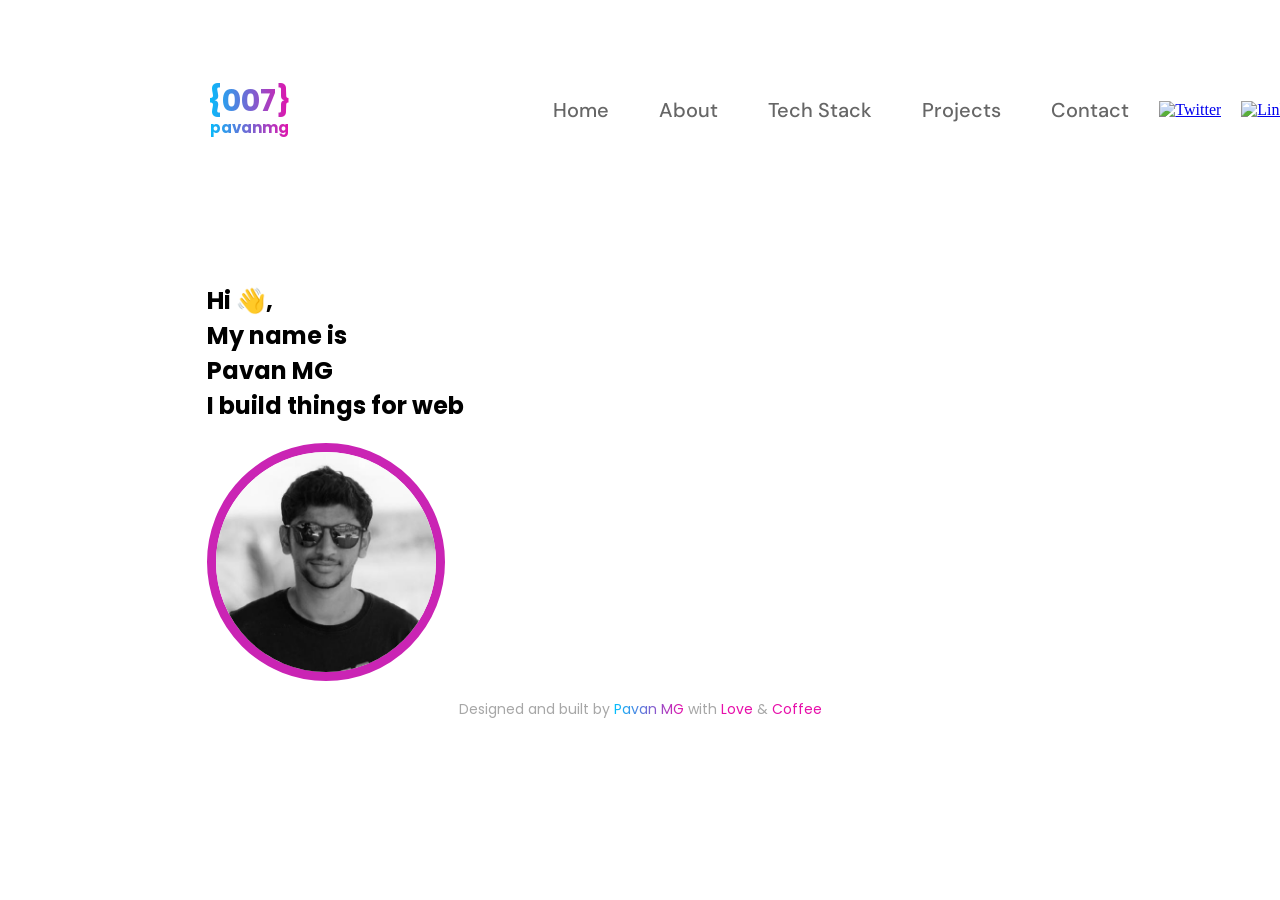
==== index.html @ 3dfa9de9 "Finish About page desktop layout" ====
<!doctype html>
<html lang="en">
  <head>
    <meta charset="UTF-8" />
    <meta name="viewport" content="width=device-width, initial-scale=1.0" />
    <title>Developer Portfolio</title>
    <link rel="stylesheet" href="./css/base.css" />
    <link rel="stylesheet" href="./css/home.css" />
    <link rel="preconnect" href="https://fonts.googleapis.com" />
    <link rel="preconnect" href="https://fonts.gstatic.com" crossorigin />
    <link
      href="https://fonts.googleapis.com/css2?family=Poppins:ital,wght@0,100;0,200;0,300;0,400;0,500;0,600;0,700;0,800;0,900;1,100;1,200;1,300;1,400;1,500;1,600;1,700;1,800;1,900&display=swap"
      rel="stylesheet"
    />
    <link rel="preconnect" href="https://fonts.googleapis.com" />
    <link rel="preconnect" href="https://fonts.gstatic.com" crossorigin />
    <link
      href="https://fonts.googleapis.com/css2?family=DM+Sans:ital,opsz,wght@0,9..40,100..1000;1,9..40,100..1000&display=swap"
      rel="stylesheet"
    />
  </head>

  <body>
    <header>
      <nav>
        <div class="nav-top">
          <p class="logo">
            <span class="logo-main">{007}</span>
            <span class="logo-name">pavanmg</span>
          </p>
          <img class="menu-icon" src="./images/icons/list.svg" alt="Menu" />
        </div>

        <ul class="tablist">
          <li><a href="index.html">Home</a></li>
          <li><a href="about.html">About</a></li>
          <li><a href="tech-stack.html">Tech Stack</a></li>
          <li><a href="projects.html">Projects</a></li>
          <li><a href="contact.html">Contact</a></li>
        </ul>

        <div class="social-links">
          <a href="#"><img src="./images/icons/twitter.svg" alt="Twitter" /></a>
          <a href="#"
            ><img src="./images/icons/linkedin.svg" alt="LinkedIn"
          /></a>
          <a href="#"><img src="./images/icons/github.svg" alt="GitHub" /></a>
        </div>
      </nav>
    </header>

    <main>
      <section class="hero">
        <h1>
          Hi 👋,<br />
          My name is<br />
          <span class="hero-name">Pavan MG</span><br />
          I build things for web
        </h1>
        <img src="./images/Pavan-MG.jpg" alt="Image of Pavan MG" />
      </section>
    </main>

    <footer>
      <p>
        Designed and built by <span class="footer-gradient">Pavan MG</span> with
        <span class="footer-pink">Love</span> &
        <span class="footer-pink">Coffee</span>
      </p>
    </footer>
  </body>
</html>
---- css/base.css ----
body {
  margin: 0;
  padding: 0;
}

ul {
  list-style: none;
  margin: 0;
  padding: 0;
}

nav {
  display: flex;
  flex-direction: column;
}

.nav-top {
  display: flex;
  justify-content: space-between;
  align-items: center;
  padding: 0 20px;
  margin-top: 0px;
}

.logo {
  font-family: "Poppins", sans-serif;
  font-weight: bold;
  line-height: 1.2;
  background: linear-gradient(to right, #00C0FD, #E70FAA);
  -webkit-background-clip: text;
  -webkit-text-fill-color: transparent;
}

.logo-main {
  font-size: 20px;
}

.logo-name {
  font-size: 10px;
}

.menu-icon {
  width: 35px;
}

.logo span {
  display: block;
  text-align: center;
}

.tablist {
  display: none;
  flex-direction: column;
  align-items: center;
  gap: 5px;
}

.tablist a {
  font-family: "DM Sans", sans-serif;
  font-weight: 500;
  font-size: 20px;
  line-height: 26px;
  letter-spacing: 0;
  text-align: center;
  vertical-align: middle;
  color: #666666;
  text-decoration: none;
}

.social-links {
  display: none;
  justify-content: center;
  gap: 100px;
  margin-top: 20px;
}

main {
  padding: 0 10px;
}

footer {
  font-family: "Poppins", sans-serif;
  font-weight: 400;
  font-size: 14px;
  line-height: 20px;
  text-align: center;
  color: #a7a7a7;
}

.footer-gradient {
  background: linear-gradient(to right, #00C0FD, #E70FAA);
  -webkit-background-clip: text;
  -webkit-text-fill-color: transparent;
}

.footer-pink {
  color: #E70FAA;
}

@media (min-width: 768px) {
  nav {
    width: 1193px;
    margin: 67px 0 130px 207px;
    flex-direction: row;
    align-items: center;
  }

  .nav-top {
    padding: 0;
    margin: 0;
  }

  .logo-main {
    font-size: 30px;
  }

  .logo-name {
    font-size: 15px;
  }
  .menu-icon {
    display: none;
  }

  .tablist {
    display: flex;
    flex-direction: row;
    align-items: center;
    gap: 50px;
    margin-left: auto;
  }

  .social-links {
    display: flex;
    gap: 20px;
    margin-left: 30px;
    margin-top: 0;
  }

  main {
    width: 704px;
    margin-left: 207px;
    padding: 0;
  }
}
---- css/home.css ----
.hero {
  margin-top: 80px;
}

.hero img {
  width: 220px;
  border-radius: 50%;
  border: 9px solid #ca24b4;
}

.hero h1 {
  font-family: "Poppins", sans-serif;
  font-weight: 700;
  font-size: 24px;
}
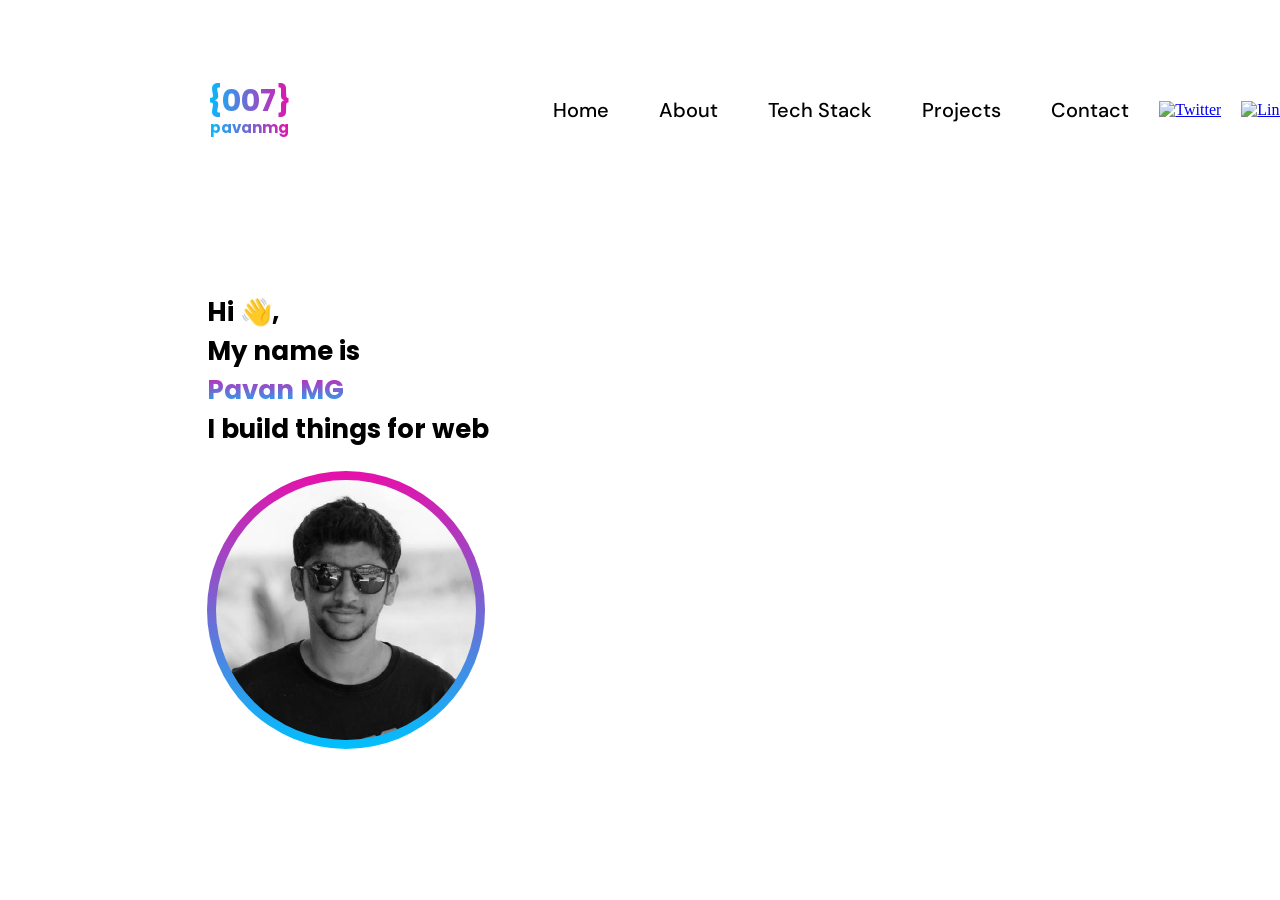
==== commit 3bc24dcf: "Complete home page mobile layout" ====
--- a/index.html
+++ b/index.html
@@ -61,12 +61,6 @@
       </section>
     </main>
 
-    <footer>
-      <p>
-        Designed and built by <span class="footer-gradient">Pavan MG</span> with
-        <span class="footer-pink">Love</span> &
-        <span class="footer-pink">Coffee</span>
-      </p>
-    </footer>
+    
   </body>
 </html>
--- a/css/base.css
+++ b/css/base.css
@@ -18,7 +18,7 @@
   display: flex;
   justify-content: space-between;
   align-items: center;
-  padding: 0 20px;
+  padding: 0 10px;
   margin-top: 0px;
 }
 
@@ -27,6 +27,7 @@
   font-weight: bold;
   line-height: 1.2;
   background: linear-gradient(to right, #00C0FD, #E70FAA);
+  background-clip: text;
   -webkit-background-clip: text;
   -webkit-text-fill-color: transparent;
 }
@@ -49,7 +50,7 @@
 }
 
 .tablist {
-  display: none;
+  display: flex;
   flex-direction: column;
   align-items: center;
   gap: 5px;
@@ -63,12 +64,12 @@
   letter-spacing: 0;
   text-align: center;
   vertical-align: middle;
-  color: #666666;
+  color: #000;
   text-decoration: none;
 }
 
 .social-links {
-  display: none;
+  display: flex;
   justify-content: center;
   gap: 100px;
   margin-top: 20px;
@@ -89,6 +90,7 @@
 
 .footer-gradient {
   background: linear-gradient(to right, #00C0FD, #E70FAA);
+  background-clip: text;
   -webkit-background-clip: text;
   -webkit-text-fill-color: transparent;
 }
@@ -127,6 +129,7 @@
     align-items: center;
     gap: 50px;
     margin-left: auto;
+    color: #666666;
   }
 
   .social-links {
--- a/css/home.css
+++ b/css/home.css
@@ -1,17 +1,23 @@
-
 .hero {
-  margin-top: 80px;
+  margin-top: 140px;
 }
 
 .hero img {
-  width: 220px;
+  width: 260px;
   border-radius: 50%;
-  border: 9px solid #ca24b4;
+  border: 9px solid transparent;
+  background: linear-gradient(to top, #00c0fd, #e70faa) border-box;
 }
 
 .hero h1 {
   font-family: "Poppins", sans-serif;
   font-weight: 700;
-  font-size: 24px;
+  font-size: 26px;
 }
 
+.hero-name {
+  background: linear-gradient(to top, #00c0fd, #e70faa);
+  background-clip: text;
+  -webkit-background-clip: text;
+  -webkit-text-fill-color: transparent;
+}
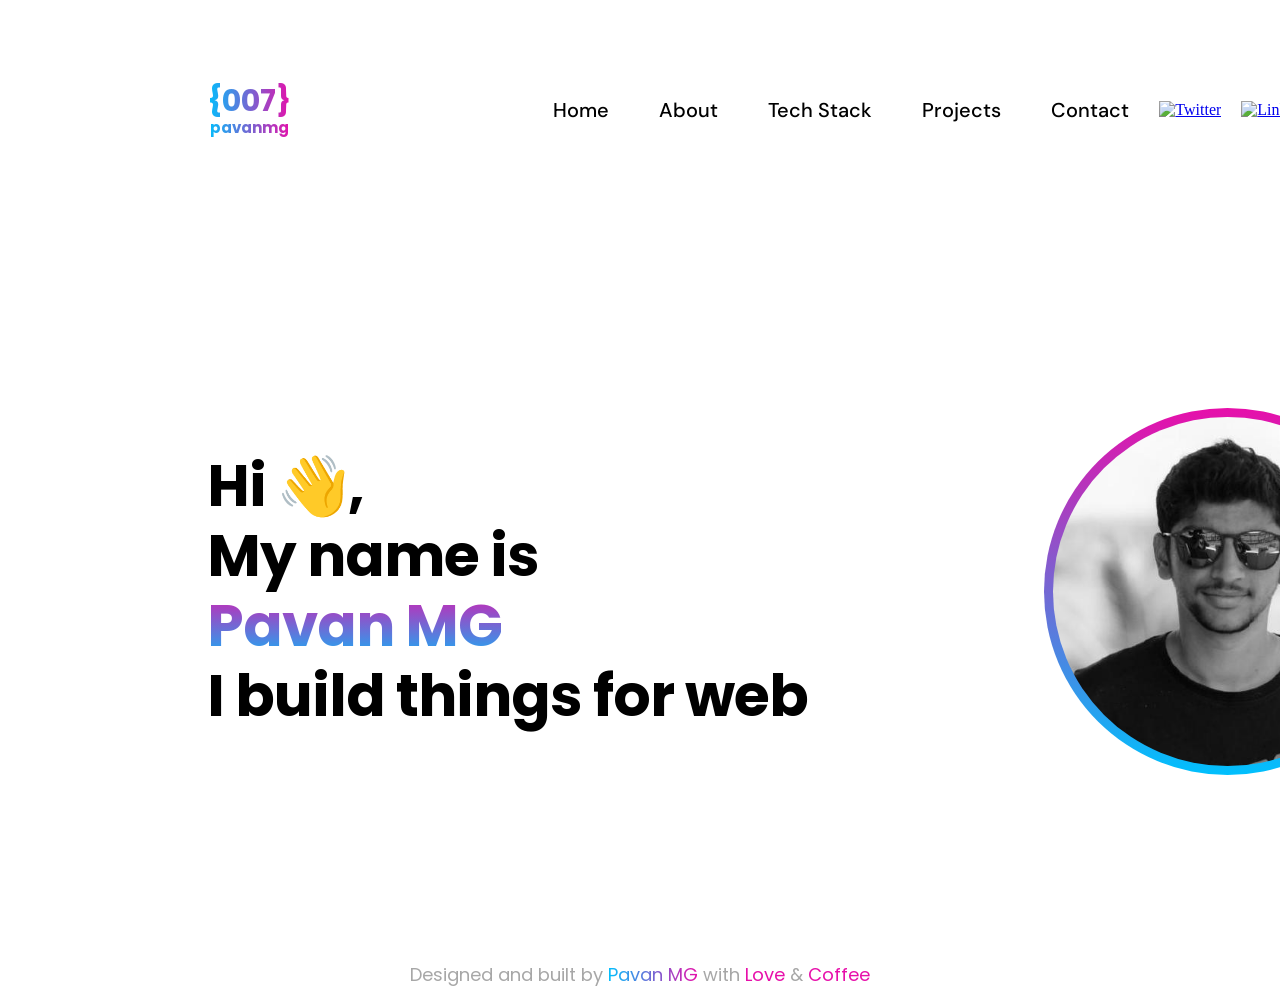
==== commit 5df638e8: "Complete home page resposive layout" ====
--- a/index.html
+++ b/index.html
@@ -61,6 +61,12 @@
       </section>
     </main>
 
-    
+     <footer>
+      <p>
+        Designed and built by <span class="footer-gradient">Pavan MG</span> with
+        <span class="footer-pink">Love</span> &
+        <span class="footer-pink">Coffee</span>
+      </p>
+    </footer>
   </body>
 </html>
--- a/css/base.css
+++ b/css/base.css
@@ -1,6 +1,10 @@
 body {
   margin: 0;
   padding: 0;
+}
+
+main {
+  padding: 0 10px;
 }
 
 ul {
@@ -75,10 +79,6 @@
   margin-top: 20px;
 }
 
-main {
-  padding: 0 10px;
-}
-
 footer {
   font-family: "Poppins", sans-serif;
   font-weight: 400;
--- a/css/home.css
+++ b/css/home.css
@@ -3,7 +3,7 @@
 }
 
 .hero img {
-  width: 260px;
+  width: 240px;
   border-radius: 50%;
   border: 9px solid transparent;
   background: linear-gradient(to top, #00c0fd, #e70faa) border-box;
@@ -12,7 +12,7 @@
 .hero h1 {
   font-family: "Poppins", sans-serif;
   font-weight: 700;
-  font-size: 26px;
+  font-size: 24px;
 }
 
 .hero-name {
@@ -21,3 +21,35 @@
   -webkit-background-clip: text;
   -webkit-text-fill-color: transparent;
 }
+
+footer {
+  display: none;
+}
+
+@media (min-width: 768px) {
+  .hero {
+    width: 1204px;
+    margin: 250px auto 0;
+    display: flex;
+    justify-content: space-between;
+    align-items: center;
+  }
+
+  .hero img {
+    width: 349px;
+  }
+
+  .hero h1 {
+    font-size: 58px;
+    line-height: 70px;
+    letter-spacing: -1px;
+  }
+
+  footer {
+    display: flex;
+    justify-content: center;
+    font-size: 18px;
+    line-height: 26px;
+    margin-top: 165px;
+  }
+}
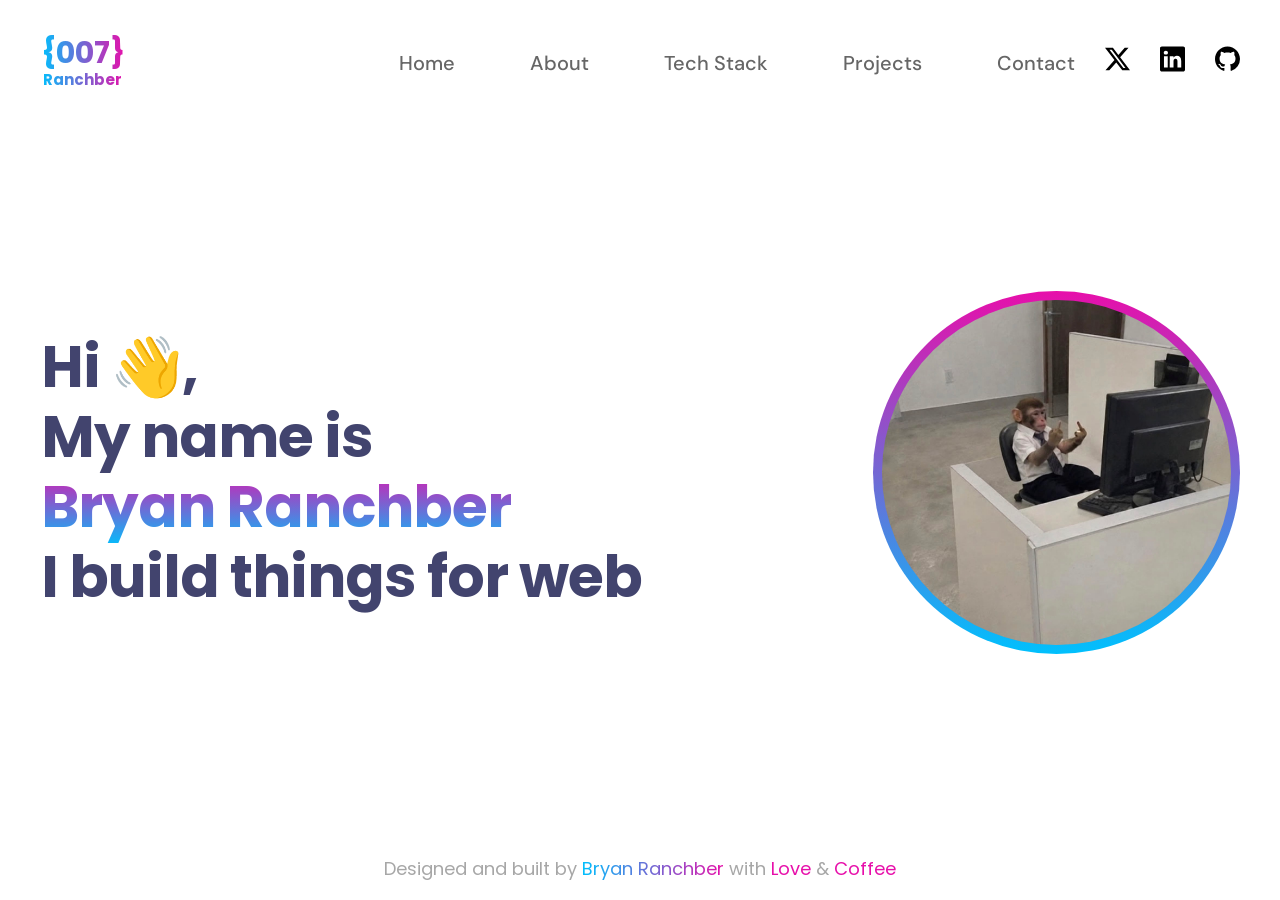
==== commit 63e96222: "Finish dekstop projects page layout" ====
--- a/index.html
+++ b/index.html
@@ -26,7 +26,7 @@
         <div class="nav-top">
           <p class="logo">
             <span class="logo-main">{007}</span>
-            <span class="logo-name">pavanmg</span>
+            <span class="logo-name">Ranchber</span>
           </p>
           <img class="menu-icon" src="./images/icons/list.svg" alt="Menu" />
         </div>
@@ -40,11 +40,9 @@
         </ul>
 
         <div class="social-links">
-          <a href="#"><img src="./images/icons/twitter.svg" alt="Twitter" /></a>
-          <a href="#"
-            ><img src="./images/icons/linkedin.svg" alt="LinkedIn"
-          /></a>
-          <a href="#"><img src="./images/icons/github.svg" alt="GitHub" /></a>
+          <a href="https://x.com/?lang=sv"><img src="./images/icons/twitter.svg" alt="Twitter" /></a>
+          <a href="https://se.linkedin.com/"><img src="./images/icons/linkedin.svg" alt="LinkedIn"/></a>
+          <a href="https://github.com/BryanRanchber"><img src="./images/icons/github.svg" alt="GitHub" /></a>
         </div>
       </nav>
     </header>
@@ -54,16 +52,16 @@
         <h1>
           Hi 👋,<br />
           My name is<br />
-          <span class="hero-name">Pavan MG</span><br />
+          <span class="hero-name">Bryan Ranchber</span><br />
           I build things for web
         </h1>
-        <img src="./images/Pavan-MG.jpg" alt="Image of Pavan MG" />
+        <img src="./images/office-monkey.jpg" alt="Image of Pavan MG" />
       </section>
     </main>
 
      <footer>
       <p>
-        Designed and built by <span class="footer-gradient">Pavan MG</span> with
+        Designed and built by <span class="footer-gradient">Bryan Ranchber</span> with
         <span class="footer-pink">Love</span> &
         <span class="footer-pink">Coffee</span>
       </p>
--- a/css/base.css
+++ b/css/base.css
@@ -1,10 +1,21 @@
 body {
   margin: 0;
   padding: 0;
+  min-height: 100vh;
+  display: flex;
+  flex-direction: column;
+  font-family: "Poppins", sans-serif;
+}
+
+header {
+  position: sticky;
+  top: 0;
+  background-color: white;
 }
 
 main {
   padding: 0 10px;
+  flex: 1;
 }
 
 ul {
@@ -16,6 +27,7 @@
 nav {
   display: flex;
   flex-direction: column;
+  margin: 5px 0 0;
 }
 
 .nav-top {
@@ -27,16 +39,18 @@
 }
 
 .logo {
-  font-family: "Poppins", sans-serif;
+  display: block;
+  text-decoration: none;
   font-weight: bold;
   line-height: 1.2;
-  background: linear-gradient(to right, #00C0FD, #E70FAA);
+  margin: 15px 0;
+  background: linear-gradient(to right, #00c0fd, #e70faa);
   background-clip: text;
   -webkit-background-clip: text;
   -webkit-text-fill-color: transparent;
 }
 
-.logo-main {
+.logo-link .logo-main {
   font-size: 20px;
 }
 
@@ -80,7 +94,6 @@
 }
 
 footer {
-  font-family: "Poppins", sans-serif;
   font-weight: 400;
   font-size: 14px;
   line-height: 20px;
@@ -89,20 +102,20 @@
 }
 
 .footer-gradient {
-  background: linear-gradient(to right, #00C0FD, #E70FAA);
+  background: linear-gradient(to right, #00c0fd, #e70faa);
   background-clip: text;
   -webkit-background-clip: text;
   -webkit-text-fill-color: transparent;
 }
 
 .footer-pink {
-  color: #E70FAA;
+  color: #e70faa;
 }
 
-@media (min-width: 768px) {
+@media (min-width: 1024px) {
   nav {
-    width: 1193px;
-    margin: 67px 0 130px 207px;
+    width: 1199px;
+    margin: 20px auto 0;
     flex-direction: row;
     align-items: center;
   }
@@ -127,16 +140,24 @@
     display: flex;
     flex-direction: row;
     align-items: center;
-    gap: 50px;
+    gap: 75px;
     margin-left: auto;
+    color: #666666;
+  }
+
+  .tablist a {
     color: #666666;
   }
 
   .social-links {
     display: flex;
-    gap: 20px;
+    gap: 30px;
     margin-left: 30px;
     margin-top: 0;
+  }
+  .social-links img {
+    width: 25px;
+    height: 30px;
   }
 
   main {
@@ -144,4 +165,11 @@
     margin-left: 207px;
     padding: 0;
   }
+
+  footer {
+    display: flex;
+    justify-content: center;
+    font-size: 18px;
+    line-height: 26px;
+  }
 }
--- a/css/home.css
+++ b/css/home.css
@@ -10,9 +10,9 @@
 }
 
 .hero h1 {
-  font-family: "Poppins", sans-serif;
   font-weight: 700;
   font-size: 24px;
+  color: #42446e;
 }
 
 .hero-name {
@@ -22,14 +22,15 @@
   -webkit-text-fill-color: transparent;
 }
 
-footer {
-  display: none;
-}
+@media (min-width: 1024px) {
+  main {
+    width: 1199px;
+    margin: 0 auto;
+    padding: 0;
+  }
 
-@media (min-width: 768px) {
   .hero {
-    width: 1204px;
-    margin: 250px auto 0;
+    margin: 180px 0 0;
     display: flex;
     justify-content: space-between;
     align-items: center;
@@ -44,12 +45,4 @@
     line-height: 70px;
     letter-spacing: -1px;
   }
-
-  footer {
-    display: flex;
-    justify-content: center;
-    font-size: 18px;
-    line-height: 26px;
-    margin-top: 165px;
-  }
 }
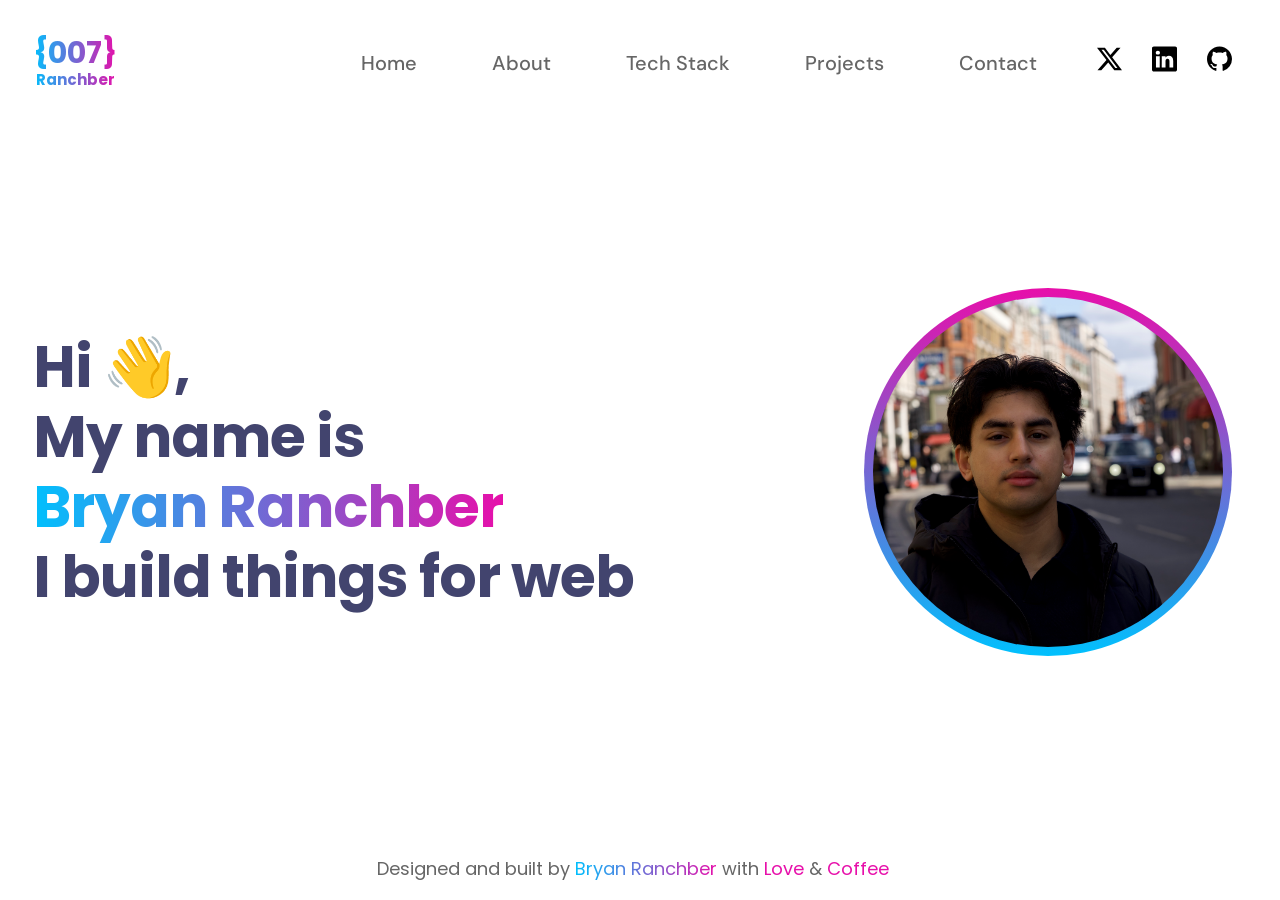
==== commit a9f1ec70: "Uppdate profile image and navigation" ====
--- a/index.html
+++ b/index.html
@@ -24,10 +24,10 @@
     <header>
       <nav>
         <div class="nav-top">
-          <p class="logo">
+          <a href="index.html" class="logo">
             <span class="logo-main">{007}</span>
             <span class="logo-name">Ranchber</span>
-          </p>
+          </a>
           <img class="menu-icon" src="./images/icons/list.svg" alt="Menu" />
         </div>
 
@@ -40,9 +40,15 @@
         </ul>
 
         <div class="social-links">
-          <a href="https://x.com/?lang=sv"><img src="./images/icons/twitter.svg" alt="Twitter" /></a>
-          <a href="https://se.linkedin.com/"><img src="./images/icons/linkedin.svg" alt="LinkedIn"/></a>
-          <a href="https://github.com/BryanRanchber"><img src="./images/icons/github.svg" alt="GitHub" /></a>
+          <a href="https://x.com/?lang=sv"
+            ><img src="./images/icons/twitter.svg" alt="Twitter"
+          /></a>
+          <a href="https://se.linkedin.com/"
+            ><img src="./images/icons/linkedin.svg" alt="LinkedIn"
+          /></a>
+          <a href="https://github.com/BryanRanchber"
+            ><img src="./images/icons/github.svg" alt="GitHub"
+          /></a>
         </div>
       </nav>
     </header>
@@ -55,13 +61,14 @@
           <span class="hero-name">Bryan Ranchber</span><br />
           I build things for web
         </h1>
-        <img src="./images/office-monkey.jpg" alt="Image of Pavan MG" />
+        <img src="./images/profile-img.jpg" alt="Image of Pavan MG" />
       </section>
     </main>
 
-     <footer>
+    <footer>
       <p>
-        Designed and built by <span class="footer-gradient">Bryan Ranchber</span> with
+        Designed and built by
+        <span class="footer-gradient">Bryan Ranchber</span> with
         <span class="footer-pink">Love</span> &
         <span class="footer-pink">Coffee</span>
       </p>
--- a/css/base.css
+++ b/css/base.css
@@ -1,3 +1,14 @@
+:root {
+  --background-color: #ffffff;
+  --text-color: #000000;
+  --heading-color: #42446e;
+  --contact-heading-color: #1e0e62;
+  --secondary-color: #666666;
+  --muted-color: #a7a7a7;
+  --card-color: #ffffff;
+  --border-color: #ebeaed;
+}
+
 body {
   margin: 0;
   padding: 0;
@@ -5,12 +16,14 @@
   display: flex;
   flex-direction: column;
   font-family: "Poppins", sans-serif;
+  background-color: var(--background-color);
+  color: var(--text-color);
 }
 
 header {
   position: sticky;
   top: 0;
-  background-color: white;
+  background-color: var(--background-color);
 }
 
 main {
@@ -82,7 +95,7 @@
   letter-spacing: 0;
   text-align: center;
   vertical-align: middle;
-  color: #000;
+  color: var(--text-color);
   text-decoration: none;
 }
 
@@ -93,12 +106,17 @@
   margin-top: 20px;
 }
 
+.social-links img {
+  width: 25px;
+  height: 30px;
+}
+
 footer {
   font-weight: 400;
-  font-size: 14px;
+  font-size: 10px;
   line-height: 20px;
   text-align: center;
-  color: #a7a7a7;
+  color: var(--secondary-color);
 }
 
 .footer-gradient {
@@ -110,6 +128,29 @@
 
 .footer-pink {
   color: #e70faa;
+}
+
+html {
+  scrollbar-gutter: stable;
+}
+
+@media (prefers-color-scheme: dark) {
+  :root {
+    --background-color: #191919;
+    --text-color: #ffffff;
+    --heading-color: #ffffff;
+    --contact-heading-color: #ffffff;
+    --muted-color: #a7a7a7;
+    --secondary-color: #a7a7a7;
+    --card-color: #222222;
+    --border-color: #333333;
+  }
+
+  .social-links img,
+  .menu-icon,
+  .project-links img {
+    filter: invert(1);
+  }
 }
 
 @media (min-width: 1024px) {
@@ -146,18 +187,13 @@
   }
 
   .tablist a {
-    color: #666666;
+    color: var(--secondary-color);
   }
 
   .social-links {
-    display: flex;
     gap: 30px;
-    margin-left: 30px;
+    margin-left: 60px;
     margin-top: 0;
-  }
-  .social-links img {
-    width: 25px;
-    height: 30px;
   }
 
   main {
--- a/css/home.css
+++ b/css/home.css
@@ -4,6 +4,8 @@
 
 .hero img {
   width: 240px;
+  height: 240px;
+  object-fit: cover;
   border-radius: 50%;
   border: 9px solid transparent;
   background: linear-gradient(to top, #00c0fd, #e70faa) border-box;
@@ -12,11 +14,11 @@
 .hero h1 {
   font-weight: 700;
   font-size: 24px;
-  color: #42446e;
+  color: var(--heading-color);
 }
 
 .hero-name {
-  background: linear-gradient(to top, #00c0fd, #e70faa);
+  background: linear-gradient(to right, #00c0fd, #e70faa);
   background-clip: text;
   -webkit-background-clip: text;
   -webkit-text-fill-color: transparent;
@@ -37,7 +39,9 @@
   }
 
   .hero img {
-    width: 349px;
+    width: 350px;
+    height: 350px;
+    object-fit: cover;
   }
 
   .hero h1 {
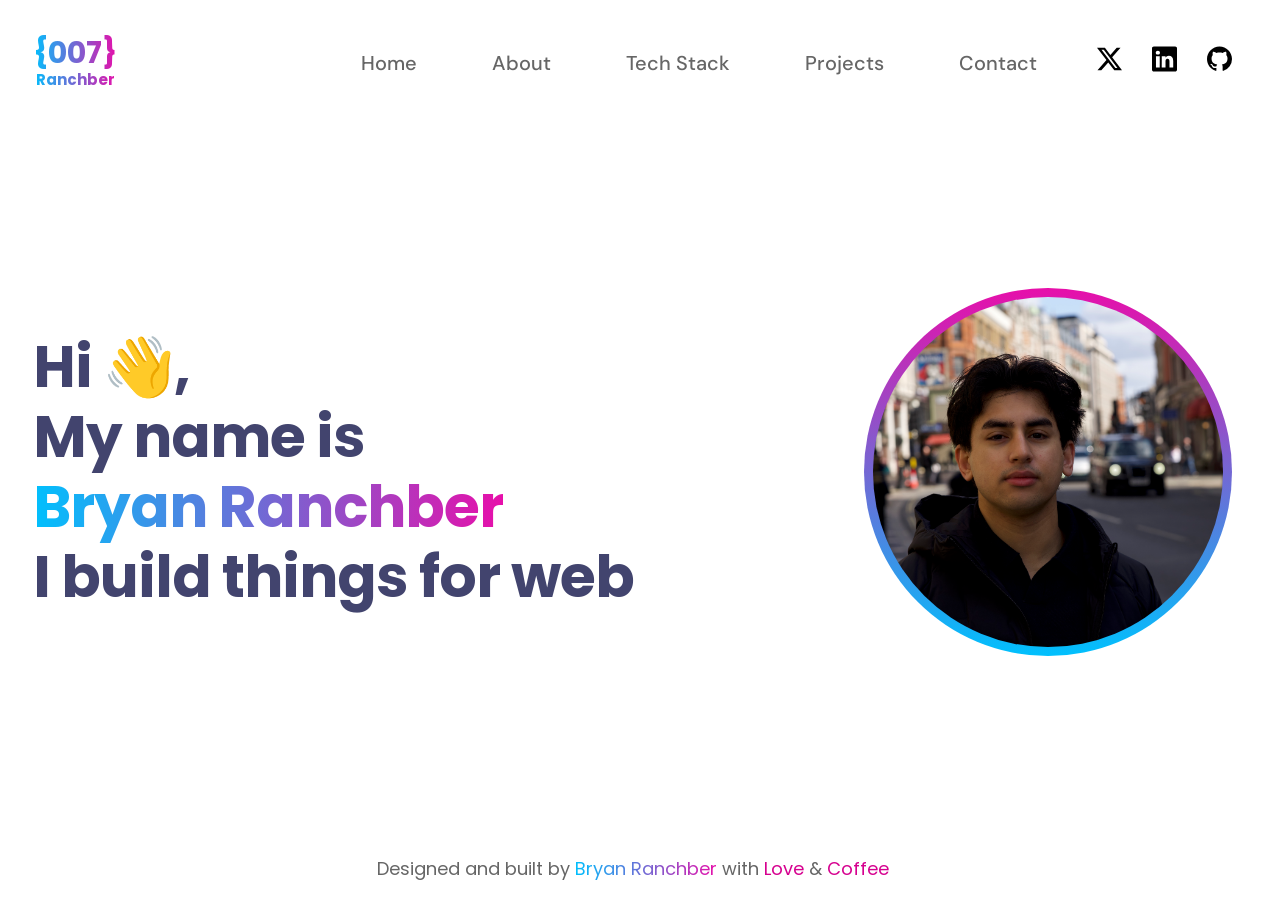
==== commit 20227197: "Improve accessibility and update About page icons" ====
--- a/index.html
+++ b/index.html
@@ -61,7 +61,7 @@
           <span class="hero-name">Bryan Ranchber</span><br />
           I build things for web
         </h1>
-        <img src="./images/profile-img.jpg" alt="Image of Pavan MG" />
+        <img src="./images/profile-img.jpg" alt="Bryan Ranchber" />
       </section>
     </main>
 
--- a/css/base.css
+++ b/css/base.css
@@ -127,7 +127,7 @@
 }
 
 .footer-pink {
-  color: #e70faa;
+  color: #d6008f;
 }
 
 html {
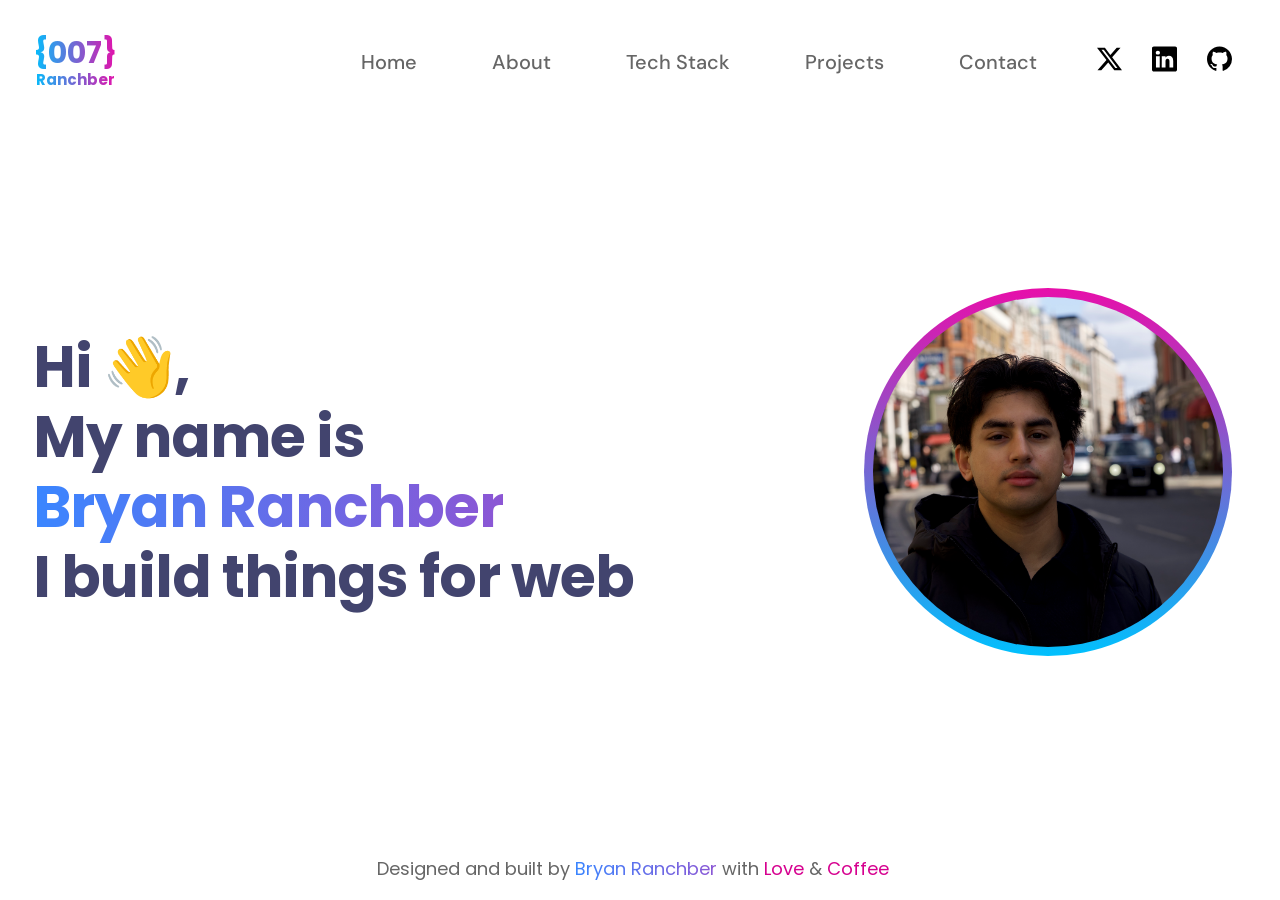
==== commit 35f2153f: "Clean up portfolio code" ====
--- a/index.html
+++ b/index.html
@@ -28,15 +28,18 @@
             <span class="logo-main">{007}</span>
             <span class="logo-name">Ranchber</span>
           </a>
+
+          <button class="menu-button">
           <img class="menu-icon" src="./images/icons/list.svg" alt="Menu" />
+          </button>
         </div>
 
         <ul class="tablist">
-          <li><a href="index.html">Home</a></li>
-          <li><a href="about.html">About</a></li>
-          <li><a href="tech-stack.html">Tech Stack</a></li>
-          <li><a href="projects.html">Projects</a></li>
-          <li><a href="contact.html">Contact</a></li>
+          <li><a href="./index.html">Home</a></li>
+          <li><a href="./pages/about.html">About</a></li>
+          <li><a href="./pages/tech-stack.html">Tech Stack</a></li>
+          <li><a href="./pages/projects.html">Projects</a></li>
+          <li><a href="./pages/contact.html">Contact</a></li>
         </ul>
 
         <div class="social-links">
--- a/css/base.css
+++ b/css/base.css
@@ -1,12 +1,22 @@
+html {
+  scrollbar-gutter: stable;
+}
+
 :root {
   --background-color: #ffffff;
   --text-color: #000000;
   --heading-color: #42446e;
   --contact-heading-color: #1e0e62;
   --secondary-color: #666666;
-  --muted-color: #a7a7a7;
+  --muted-color: #6b6b6b;
   --card-color: #ffffff;
-  --border-color: #ebeaed;
+  --border-color: #d6d6d6;
+
+  --gradient-blue: #00c0fd;
+  --hero-blue: #3a86ff;
+  --gradient-pink: #e70faa;
+  --footer-pink: #d6008f;
+  --gradient-purple: #8c56d4;
 }
 
 body {
@@ -48,7 +58,6 @@
   justify-content: space-between;
   align-items: center;
   padding: 0 10px;
-  margin-top: 0px;
 }
 
 .logo {
@@ -57,18 +66,25 @@
   font-weight: bold;
   line-height: 1.2;
   margin: 15px 0;
-  background: linear-gradient(to right, #00c0fd, #e70faa);
+  background: linear-gradient(to right, var(--gradient-blue), var(--gradient-pink));
   background-clip: text;
   -webkit-background-clip: text;
   -webkit-text-fill-color: transparent;
 }
 
-.logo-link .logo-main {
+.logo-main {
   font-size: 20px;
 }
 
 .logo-name {
   font-size: 10px;
+}
+
+.menu-button {
+  border: none;
+  background: none;
+  padding: 0;
+
 }
 
 .menu-icon {
@@ -92,9 +108,7 @@
   font-weight: 500;
   font-size: 20px;
   line-height: 26px;
-  letter-spacing: 0;
   text-align: center;
-  vertical-align: middle;
   color: var(--text-color);
   text-decoration: none;
 }
@@ -120,18 +134,14 @@
 }
 
 .footer-gradient {
-  background: linear-gradient(to right, #00c0fd, #e70faa);
+  background: linear-gradient(to right, var(--hero-blue), var(--gradient-purple));
   background-clip: text;
   -webkit-background-clip: text;
   -webkit-text-fill-color: transparent;
 }
 
 .footer-pink {
-  color: #d6008f;
-}
-
-html {
-  scrollbar-gutter: stable;
+  color: var(--footer-pink);
 }
 
 @media (prefers-color-scheme: dark) {
@@ -140,10 +150,10 @@
     --text-color: #ffffff;
     --heading-color: #ffffff;
     --contact-heading-color: #ffffff;
-    --muted-color: #a7a7a7;
+    --muted-color: #737373;
     --secondary-color: #a7a7a7;
     --card-color: #222222;
-    --border-color: #333333;
+    --border-color: #737373;
   }
 
   .social-links img,
@@ -178,12 +188,10 @@
   }
 
   .tablist {
-    display: flex;
     flex-direction: row;
     align-items: center;
     gap: 75px;
     margin-left: auto;
-    color: #666666;
   }
 
   .tablist a {
--- a/css/home.css
+++ b/css/home.css
@@ -8,7 +8,7 @@
   object-fit: cover;
   border-radius: 50%;
   border: 9px solid transparent;
-  background: linear-gradient(to top, #00c0fd, #e70faa) border-box;
+  background: linear-gradient(to top, var(--gradient-blue), var(--gradient-pink)) border-box;
 }
 
 .hero h1 {
@@ -18,7 +18,7 @@
 }
 
 .hero-name {
-  background: linear-gradient(to right, #00c0fd, #e70faa);
+  background: linear-gradient(to right, var(--hero-blue), var(--gradient-purple));
   background-clip: text;
   -webkit-background-clip: text;
   -webkit-text-fill-color: transparent;
@@ -41,7 +41,6 @@
   .hero img {
     width: 350px;
     height: 350px;
-    object-fit: cover;
   }
 
   .hero h1 {
